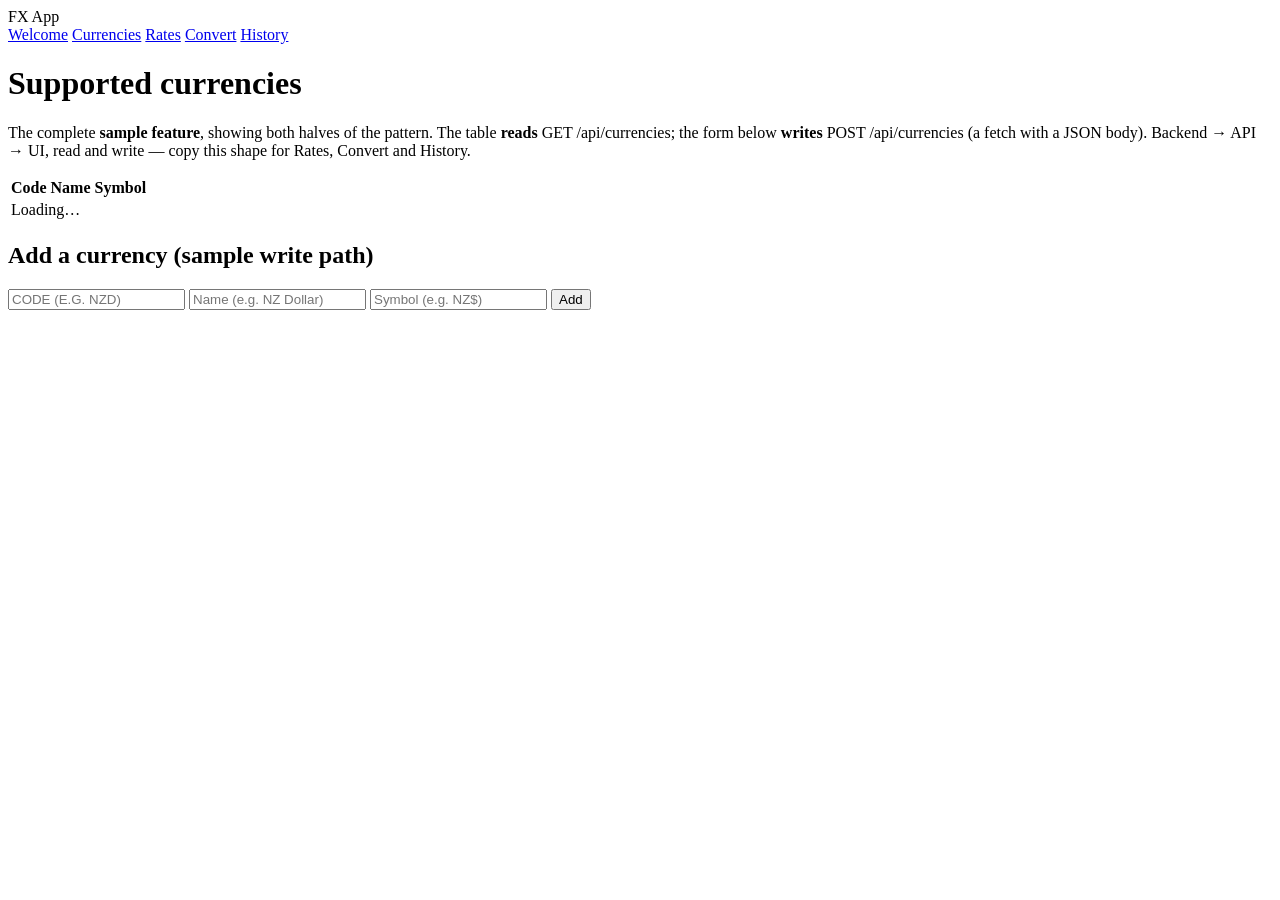
==== src/main/resources/static/currencies.html @ 71037299 "add files" ====
<!DOCTYPE html>
<html lang="en">
<head>
  <meta charset="UTF-8">
  <meta name="viewport" content="width=device-width, initial-scale=1.0">
  <title>FX App — Currencies</title>
  <link rel="stylesheet" href="/css/app.css">
</head>
<body>
  <header class="topbar">
    <span class="brand"><span class="fx">FX</span> App</span>
    <nav class="menu">
      <a href="/">Welcome</a>
      <a href="/currencies.html" class="active">Currencies</a>
      <a href="#" class="todo">Rates</a>
      <a href="#" class="todo">Convert</a>
      <a href="#" class="todo">History</a>
    </nav>
  </header>

  <main>
    <h1>Supported currencies</h1>
    <p class="lede">
      The complete <strong>sample feature</strong>, showing both halves of the pattern.
      The table <strong>reads</strong> <span class="mono">GET /api/currencies</span>; the form below
      <strong>writes</strong> <span class="mono">POST /api/currencies</span> (a <span class="mono">fetch</span>
      with a JSON body). Backend → API → UI, read and write — copy this shape for Rates, Convert and History.
    </p>

    <div class="panel">
      <table>
        <thead>
          <tr><th>Code</th><th>Name</th><th>Symbol</th></tr>
        </thead>
        <tbody id="rows">
          <tr><td colspan="3" class="status">Loading…</td></tr>
        </tbody>
      </table>
      <p id="status" class="status"></p>
    </div>

    <div class="panel">
      <h2>Add a currency <span class="status">(sample write path)</span></h2>
      <form id="add-form" autocomplete="off">
        <input name="code" maxlength="3" placeholder="Code (e.g. NZD)" required style="text-transform:uppercase">
        <input name="name" placeholder="Name (e.g. NZ Dollar)" required>
        <input name="symbol" maxlength="4" placeholder="Symbol (e.g. NZ$)">
        <button type="submit">Add</button>
      </form>
      <p id="form-status" class="status"></p>
    </div>
  </main>

  <script src="/js/currencies.js"></script>
</body>
</html>
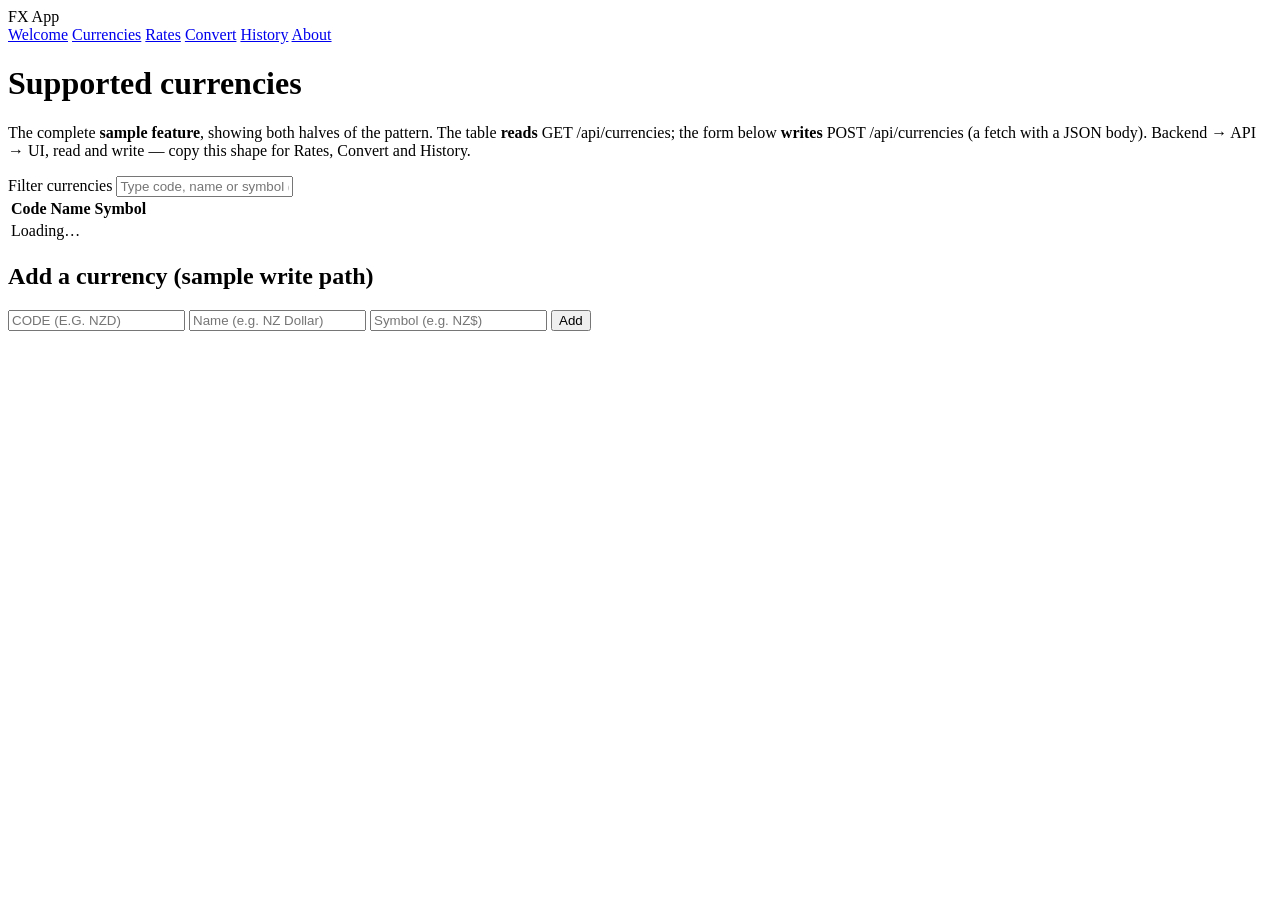
==== commit 484a88a7: "new features to no.10" ====
--- a/src/main/resources/static/currencies.html
+++ b/src/main/resources/static/currencies.html
@@ -1,20 +1,23 @@
 <!DOCTYPE html>
 <html lang="en">
+
 <head>
   <meta charset="UTF-8">
   <meta name="viewport" content="width=device-width, initial-scale=1.0">
   <title>FX App — Currencies</title>
   <link rel="stylesheet" href="/css/app.css">
 </head>
+
 <body>
   <header class="topbar">
     <span class="brand"><span class="fx">FX</span> App</span>
     <nav class="menu">
       <a href="/">Welcome</a>
       <a href="/currencies.html" class="active">Currencies</a>
-      <a href="#" class="todo">Rates</a>
-      <a href="#" class="todo">Convert</a>
-      <a href="#" class="todo">History</a>
+      <a href="/#latest-rates">Rates</a>
+      <a href="/convert">Convert</a>
+      <a href="/history">History</a>
+      <a href="/about.html">About</a>
     </nav>
   </header>
 
@@ -28,12 +31,23 @@
     </p>
 
     <div class="panel">
+      <label class="filter-control" for="currency-filter">
+        <span class="status form-label">Filter currencies</span>
+        <input id="currency-filter" type="text" placeholder="Type code, name or symbol (e.g. US or €)"
+          autocomplete="off">
+      </label>
       <table>
         <thead>
-          <tr><th>Code</th><th>Name</th><th>Symbol</th></tr>
+          <tr>
+            <th>Code</th>
+            <th>Name</th>
+            <th>Symbol</th>
+          </tr>
         </thead>
         <tbody id="rows">
-          <tr><td colspan="3" class="status">Loading…</td></tr>
+          <tr>
+            <td colspan="3" class="status">Loading…</td>
+          </tr>
         </tbody>
       </table>
       <p id="status" class="status"></p>
@@ -53,4 +67,5 @@
 
   <script src="/js/currencies.js"></script>
 </body>
-</html>
+
+</html>
